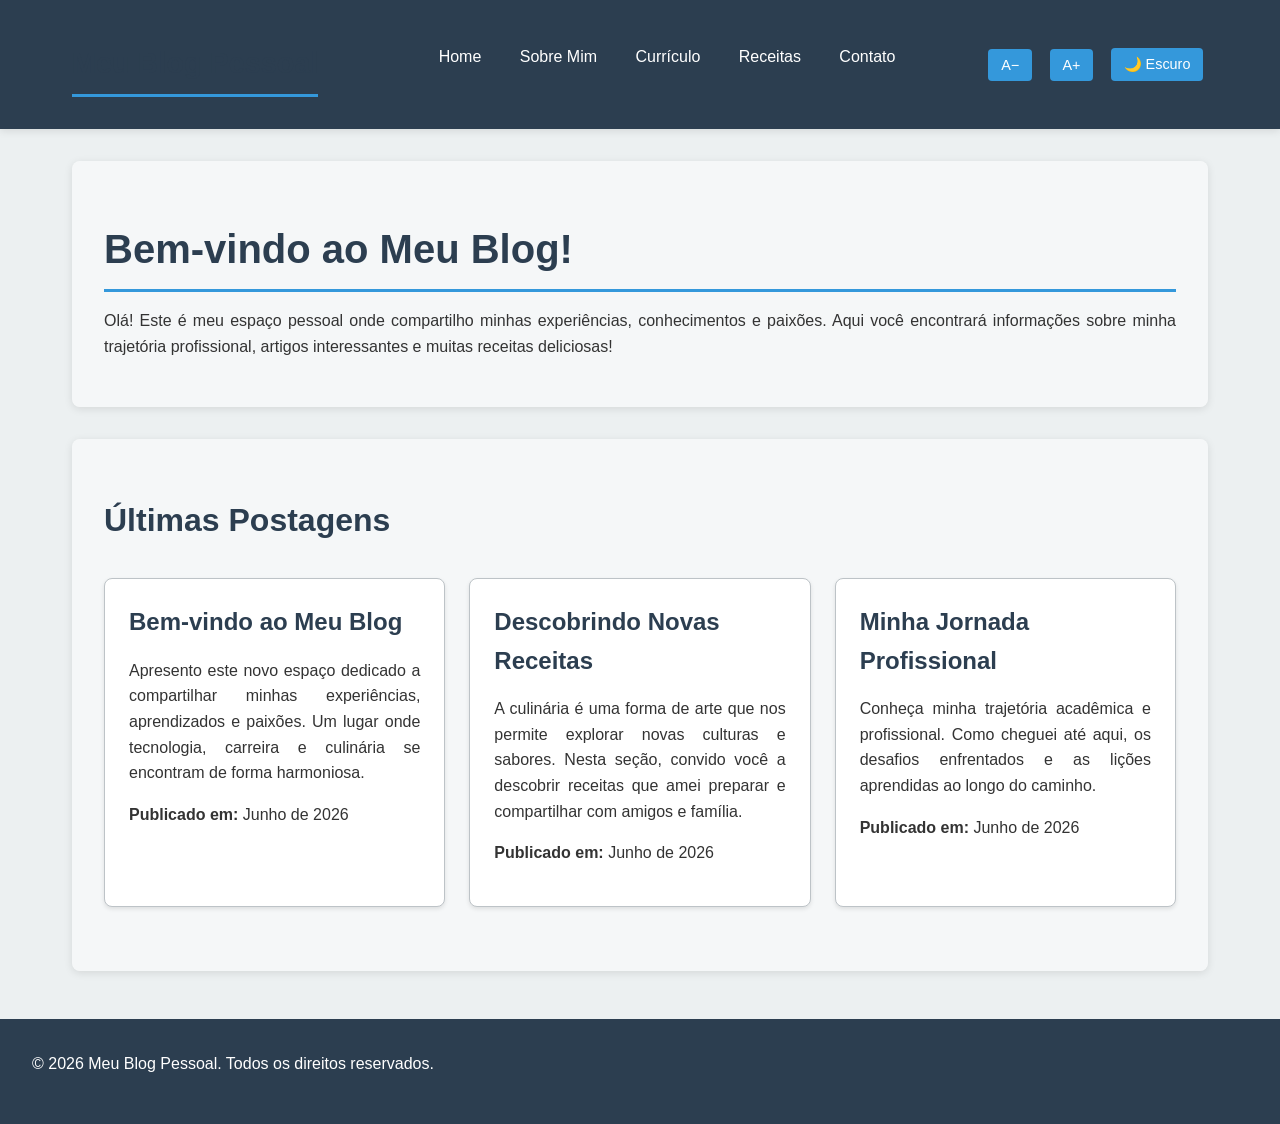
==== index.html @ 27458299 "Atualização do código" ====
<!DOCTYPE html>
<html lang="pt-BR">
<head>
    <meta charset="UTF-8">
    <meta name="viewport" content="width=device-width, initial-scale=1.0">
    <title>Blog Pessoal - Home</title>
    <link rel="stylesheet" href="css/style.css">
</head>
<body>
    <header>
        <div class="header-content">
            <h1>Meu Blog Pessoal</h1>
            <nav>
                <ul>
                    <li><a href="index.html">Home</a></li>
                    <li><a href="pages/about.html">Sobre Mim</a></li>
                    <li><a href="pages/curriculum.html">Currículo</a></li>
                    <li><a href="pages/receitas.html">Receitas</a></li>
                    <li><a href="pages/contact.html">Contato</a></li>
                </ul>
            </nav>
            <div class="accessibility-controls">
                <button id="decrease-font-btn" title="Diminuir fonte">A−</button>
                <button id="increase-font-btn" title="Aumentar fonte">A+</button>
                <button id="dark-mode-btn">🌙 Escuro</button>
            </div>
        </div>
    </header>

    <main>
        <section class="container">
            <h1>Bem-vindo ao Meu Blog!</h1>
            <p>Olá! Este é meu espaço pessoal onde compartilho minhas experiências, conhecimentos e paixões. 
               Aqui você encontrará informações sobre minha trajetória profissional, artigos interessantes e muitas receitas deliciosas!</p>
        </section>

        <section class="container">
            <h2>Últimas Postagens</h2>
            <div class="latest-posts">
                <article class="post-card">
                    <h3>Bem-vindo ao Meu Blog</h3>
                    <p>Apresento este novo espaço dedicado a compartilhar minhas experiências, aprendizados e paixões. 
                       Um lugar onde tecnologia, carreira e culinária se encontram de forma harmoniosa.</p>
                    <p><strong>Publicado em:</strong> Junho de 2026</p>
                </article>

                <article class="post-card">
                    <h3>Descobrindo Novas Receitas</h3>
                    <p>A culinária é uma forma de arte que nos permite explorar novas culturas e sabores. 
                       Nesta seção, convido você a descobrir receitas que amei preparar e compartilhar com amigos e família.</p>
                    <p><strong>Publicado em:</strong> Junho de 2026</p>
                </article>

                <article class="post-card">
                    <h3>Minha Jornada Profissional</h3>
                    <p>Conheça minha trajetória acadêmica e profissional. Como cheguei até aqui, os desafios enfrentados 
                       e as lições aprendidas ao longo do caminho.</p>
                    <p><strong>Publicado em:</strong> Junho de 2026</p>
                </article>
            </div>
        </section>
    </main>

    <footer>
        <p>&copy; 2026 Meu Blog Pessoal. Todos os direitos reservados.</p>
    </footer>

    <script src="js/script.js"></script>
</body>
</html>
---- css/style.css ----
:root {
  --primary-color: #2c3e50;
  --secondary-color: #3498db;
  --text-color: #333;
  --bg-color: #ecf0f1;
  --border-color: #bdc3c7;
  --font-size-base: 16px;
}

html.dark-mode {
  --primary-color: #1a1a1a;
  --secondary-color: #1e90ff;
  --text-color: #f0f0f0;
  --bg-color: #2d2d2d;
  --border-color: #444;
}

* {
  margin: 0;
  padding: 0;
  box-sizing: border-box;
}

body {
  font-family: 'Segoe UI', Tahoma, Geneva, Verdana, sans-serif;
  color: var(--text-color);
  background-color: var(--bg-color);
  font-size: var(--font-size-base);
  line-height: 1.6;
  transition: background-color 0.3s ease, color 0.3s ease;
}

/* Header e Navigation */
header {
  background-color: var(--primary-color);
  color: white;
  padding: 1rem 0;
  box-shadow: 0 2px 8px rgba(0, 0, 0, 0.1);
  position: sticky;
  top: 0;
  z-index: 100;
}

header .header-content {
  max-width: 1200px;
  margin: 0 auto;
  padding: 0 2rem;
  display: flex;
  justify-content: space-between;
  align-items: center;
  flex-wrap: wrap;
  gap: 1rem;
}

header h1 {
  font-size: 1.8rem;
  font-weight: 600;
}

nav ul {
  display: flex;
  list-style: none;
  gap: 0;
  flex-wrap: wrap;
  align-items: center;
}

nav ul li {
  margin: 0;
}

nav ul li a {
  display: block;
  color: white;
  text-decoration: none;
  padding: 0.8rem 1.2rem;
  transition: background-color 0.3s ease;
  border-radius: 4px;
}

nav ul li a:hover {
  background-color: var(--secondary-color);
}

.accessibility-controls {
  display: flex;
  gap: 0.5rem;
  align-items: center;
}

.accessibility-controls button {
  padding: 0.5rem 0.8rem;
  margin: 0 0.3rem;
  font-size: 0.9rem;
  background-color: var(--secondary-color);
  color: white;
  border: none;
  border-radius: 4px;
  cursor: pointer;
  transition: background-color 0.3s ease;
}

.accessibility-controls button:hover {
  background-color: #2980b9;
}

/* Main Content */
main {
  max-width: 1200px;
  margin: 2rem auto;
  padding: 0 2rem;
}

.container {
  background-color: rgba(255, 255, 255, 0.5);
  padding: 2rem;
  border-radius: 8px;
  box-shadow: 0 2px 8px rgba(0, 0, 0, 0.1);
  margin-bottom: 2rem;
}

.dark-mode .container {
  background-color: rgba(0, 0, 0, 0.2);
}

h1, h2, h3 {
  color: var(--primary-color);
  margin-top: 1.5rem;
  margin-bottom: 1rem;
}

h1 {
  font-size: 2.5rem;
  border-bottom: 3px solid var(--secondary-color);
  padding-bottom: 0.5rem;
}

h2 {
  font-size: 2rem;
}

h3 {
  font-size: 1.5rem;
}

p {
  margin-bottom: 1rem;
  text-align: justify;
}

/* Seção Latest Posts */
.latest-posts {
  display: grid;
  grid-template-columns: repeat(auto-fit, minmax(300px, 1fr));
  gap: 1.5rem;
  margin: 2rem 0;
}

.post-card {
  background-color: white;
  border: 1px solid var(--border-color);
  border-radius: 8px;
  padding: 1.5rem;
  box-shadow: 0 2px 4px rgba(0, 0, 0, 0.1);
  transition: transform 0.3s ease, box-shadow 0.3s ease;
}

.dark-mode .post-card {
  background-color: #3a3a3a;
  border-color: #555;
}

.post-card:hover {
  transform: translateY(-5px);
  box-shadow: 0 4px 12px rgba(0, 0, 0, 0.2);
}

.post-card h3 {
  margin-top: 0;
}

/* About Section */
.about-section {
  display: grid;
  grid-template-columns: 1fr 1fr;
  gap: 2rem;
  align-items: center;
}

@media (max-width: 768px) {
  .about-section {
    grid-template-columns: 1fr;
  }
}

.about-section img {
  width: 100%;
  border-radius: 8px;
  box-shadow: 0 4px 12px rgba(0, 0, 0, 0.15);
}

/* Listas */
ul, ol {
  margin-left: 2rem;
  margin-bottom: 1rem;
}

ul li, ol li {
  margin-bottom: 0.5rem;
}

/* Tabelas */
table {
  width: 100%;
  border-collapse: collapse;
  margin: 1.5rem 0;
  box-shadow: 0 2px 4px rgba(0, 0, 0, 0.1);
}

table th,
table td {
  padding: 1rem;
  text-align: left;
  border-bottom: 1px solid var(--border-color);
}

table th {
  background-color: var(--primary-color);
  color: white;
  font-weight: bold;
}

table tr:hover {
  background-color: rgba(52, 152, 219, 0.1);
}

/* Formulário de Contato */
form {
  display: grid;
  gap: 1.5rem;
  max-width: 600px;
}

.form-group {
  display: flex;
  flex-direction: column;
}

label {
  margin-bottom: 0.5rem;
  font-weight: 600;
  color: var(--primary-color);
}

input[type="text"],
input[type="email"],
input[type="tel"],
textarea {
  padding: 0.8rem;
  border: 1px solid var(--border-color);
  border-radius: 4px;
  font-family: inherit;
  font-size: inherit;
  background-color: white;
  color: var(--text-color);
  transition: border-color 0.3s ease;
}

.dark-mode input[type="text"],
.dark-mode input[type="email"],
.dark-mode input[type="tel"],
.dark-mode textarea {
  background-color: #444;
  color: white;
}

input[type="text"]:focus,
input[type="email"]:focus,
input[type="tel"]:focus,
textarea:focus {
  outline: none;
  border-color: var(--secondary-color);
  box-shadow: 0 0 8px rgba(52, 152, 219, 0.3);
}

textarea {
  resize: vertical;
  min-height: 150px;
}

.error {
  color: #e74c3c;
  font-size: 0.85rem;
  margin-top: 0.3rem;
}

button[type="submit"],
.btn {
  padding: 0.8rem 1.5rem;
  background-color: var(--secondary-color);
  color: white;
  border: none;
  border-radius: 4px;
  font-size: 1rem;
  cursor: pointer;
  transition: background-color 0.3s ease;
  width: fit-content;
}

button[type="submit"]:hover,
.btn:hover {
  background-color: #2980b9;
}

/* Receitas */
.recipes-list {
  display: grid;
  grid-template-columns: repeat(auto-fill, minmax(280px, 1fr));
  gap: 1.5rem;
  margin: 2rem 0;
}

.recipe-card {
  background-color: white;
  border-radius: 8px;
  overflow: hidden;
  box-shadow: 0 2px 8px rgba(0, 0, 0, 0.1);
  transition: transform 0.3s ease;
}

.dark-mode .recipe-card {
  background-color: #3a3a3a;
}

.recipe-card:hover {
  transform: translateY(-8px);
}

.recipe-card h3 {
  margin: 0;
  background-color: var(--secondary-color);
  color: white;
  padding: 1rem;
}

.recipe-card-content {
  padding: 1.5rem;
}

.recipe-card a {
  color: var(--secondary-color);
  text-decoration: none;
  font-weight: 600;
}

.recipe-card a:hover {
  text-decoration: underline;
}

/* Footer */
footer {
  background-color: var(--primary-color);
  color: white;
  text-align: center;
  padding: 2rem;
  margin-top: 3rem;
}

/* Responsive */
@media (max-width: 768px) {
  header .header-content {
    flex-direction: column;
    align-items: flex-start;
  }

  nav ul {
    flex-direction: column;
    width: 100%;
  }

  nav ul li a {
    width: 100%;
  }

  main {
    padding: 0 1rem;
  }

  .container {
    padding: 1.5rem;
  }

  h1 {
    font-size: 2rem;
  }

  h2 {
    font-size: 1.5rem;
  }
}
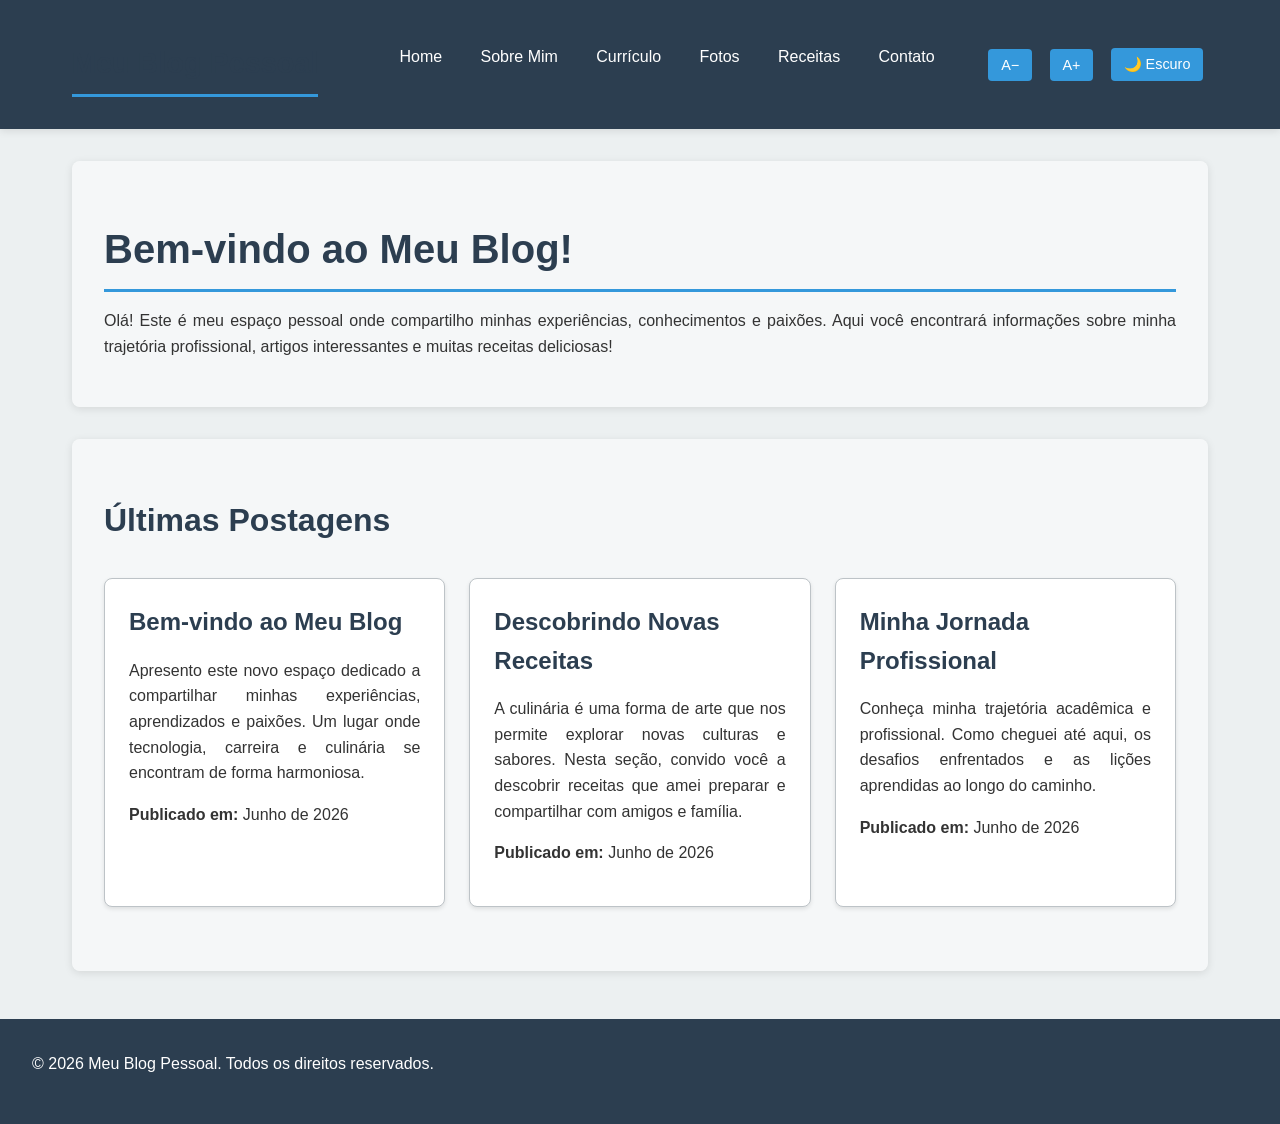
==== commit 045f96f7: "Atualiza site e adiciona galeria de fotos" ====
--- a/index.html
+++ b/index.html
@@ -15,6 +15,7 @@
                     <li><a href="index.html">Home</a></li>
                     <li><a href="pages/about.html">Sobre Mim</a></li>
                     <li><a href="pages/curriculum.html">Currículo</a></li>
+                    <li><a href="pages/fotos.html">Fotos</a></li>
                     <li><a href="pages/receitas.html">Receitas</a></li>
                     <li><a href="pages/contact.html">Contato</a></li>
                 </ul>
@@ -59,6 +60,7 @@
                 </article>
             </div>
         </section>
+
     </main>
 
     <footer>
--- a/css/style.css
+++ b/css/style.css
@@ -179,24 +179,142 @@
   margin-top: 0;
 }
 
+.gallery-section p {
+  margin-top: 0.5rem;
+  color: var(--text-color);
+}
+
+.gallery-grid {
+  display: grid;
+  grid-template-columns: repeat(auto-fit, minmax(220px, 1fr));
+  gap: 1rem;
+  margin-top: 1.5rem;
+}
+
+.gallery-item {
+  display: flex;
+  flex-direction: column;
+  background-color: white;
+  border: 1px solid var(--border-color);
+  border-radius: 12px;
+  overflow: hidden;
+  cursor: pointer;
+  text-align: left;
+  transition: transform 0.2s ease, border-color 0.2s ease;
+}
+
+.dark-mode .gallery-item {
+  background-color: #3a3a3a;
+  border-color: #555;
+}
+
+.gallery-item img {
+  width: 100%;
+  display: block;
+  aspect-ratio: 4 / 3;
+  object-fit: cover;
+}
+
+.gallery-item span {
+      display: none;
+  position: fixed;
+  top: 0;
+  left: 0;
+  width: 100%;
+  height: 100%;
+  display: none;
+  align-items: center;
+  justify-content: center;
+  background-color: rgba(0, 0, 0, 0.75);
+  padding: 1.5rem;
+  z-index: 200;
+}
+
+.gallery-modal.active {
+  display: flex;
+}
+
+.gallery-modal-content {
+  width: min(92vw, 900px);
+  background-color: white;
+  border-radius: 14px;
+  padding: 1rem;
+  position: relative;
+  box-shadow: 0 12px 40px rgba(0, 0, 0, 0.25);
+}
+
+.dark-mode .gallery-modal-content {
+  background-color: #282828;
+}
+
+.gallery-modal img {
+  width: 100%;
+  display: block;
+  border-radius: 10px;
+  max-height: 70vh;
+  object-fit: contain;
+}
+
+.gallery-caption {
+  display: none;
+  margin-top: 0.8rem;
+  font-size: 0.95rem;
+  color: var(--text-color);
+}
+
+.gallery-caption:not(:empty) {
+  display: block;
+}
+
+.gallery-close {
+  position: absolute;
+  top: 1rem;
+  right: 1rem;
+  width: 2.6rem;
+  height: 2.6rem;
+  border: none;
+  border-radius: 50%;
+  background-color: var(--primary-color);
+  color: white;
+  font-size: 1.25rem;
+  cursor: pointer;
+  display: flex;
+  align-items: center;
+  justify-content: center;
+}
+
+.gallery-close:hover {
+  background-color: #162a44;
+}
+
 /* About Section */
 .about-section {
   display: grid;
-  grid-template-columns: 1fr 1fr;
+  grid-template-columns: 1fr 240px;
   gap: 2rem;
-  align-items: center;
+  align-items: start;
+  position: relative;
 }
 
 @media (max-width: 768px) {
   .about-section {
     grid-template-columns: 1fr;
   }
+  .about-section img {
+    width: 100%;
+    max-width: none;
+    margin-top: 1rem;
+    justify-self: center;
+  }
 }
 
 .about-section img {
   width: 100%;
-  border-radius: 8px;
-  box-shadow: 0 4px 12px rgba(0, 0, 0, 0.15);
+  max-width: 220px;
+  border-radius: 10px;
+  box-shadow: 0 8px 30px rgba(0,0,0,0.15);
+  justify-self: end;
+  align-self: start;
 }
 
 /* Listas */
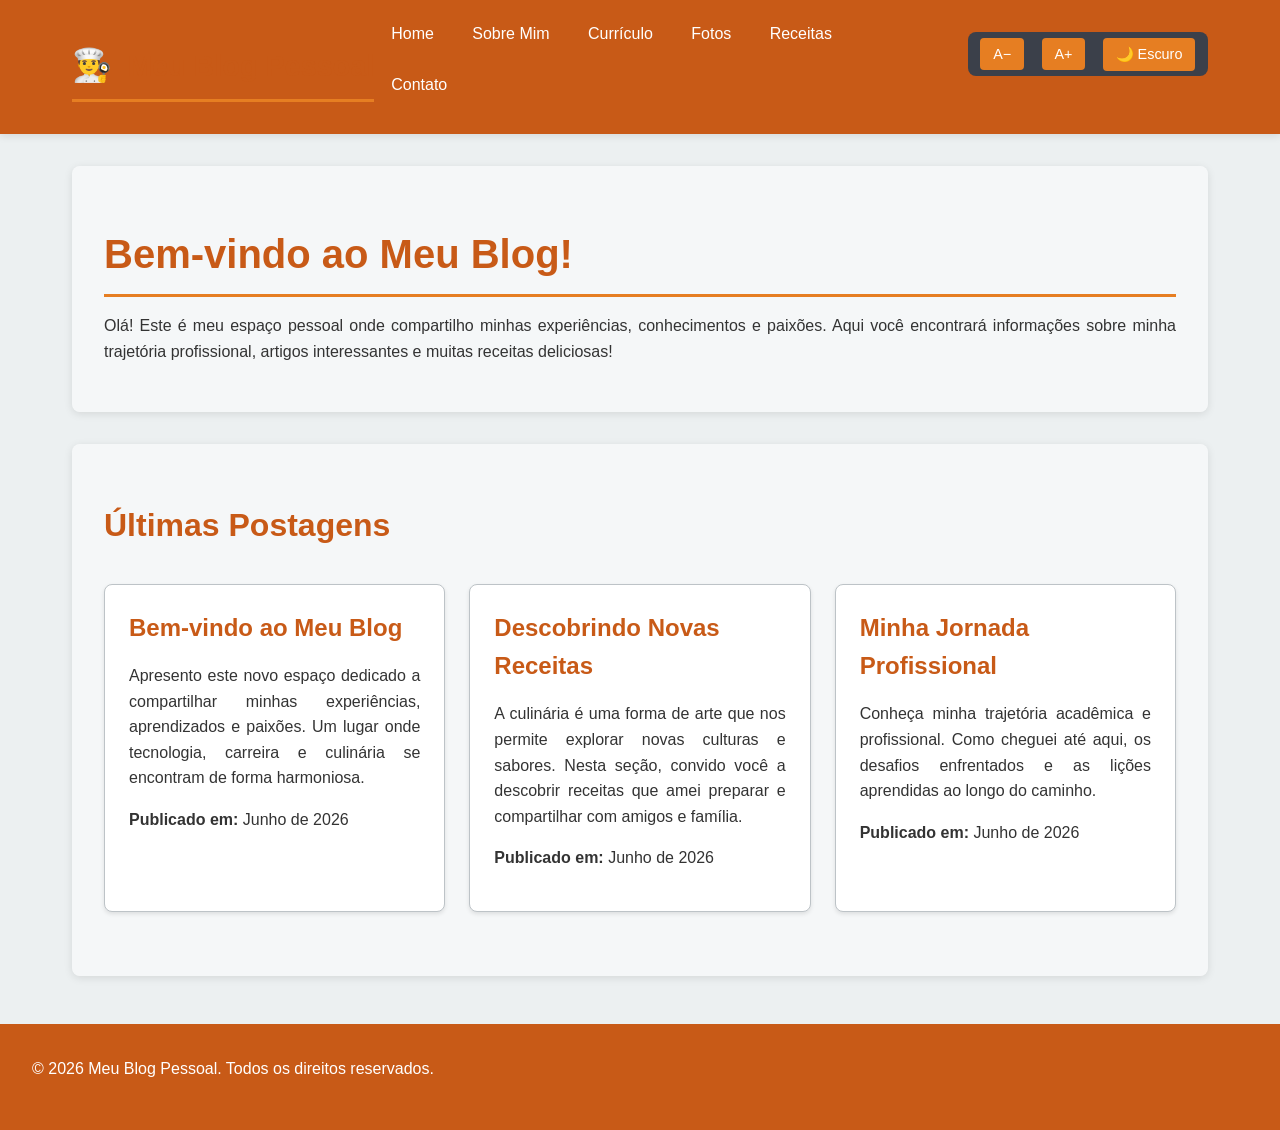
==== commit b502bce9: "Atualiza layout e conteúdo do portfólio" ====
--- a/index.html
+++ b/index.html
@@ -9,7 +9,7 @@
 <body>
     <header>
         <div class="header-content">
-            <h1>Meu Blog Pessoal</h1>
+            <h1><span class="header-icon">👨‍🍳</span> Meu Blog Pessoal</h1>
             <nav>
                 <ul>
                     <li><a href="index.html">Home</a></li>
--- a/css/style.css
+++ b/css/style.css
@@ -1,6 +1,6 @@
 :root {
-  --primary-color: #2c3e50;
-  --secondary-color: #3498db;
+  --primary-color: #c85a17;
+  --secondary-color: #e67e22;
   --text-color: #333;
   --bg-color: #ecf0f1;
   --border-color: #bdc3c7;
@@ -9,7 +9,7 @@
 
 html.dark-mode {
   --primary-color: #1a1a1a;
-  --secondary-color: #1e90ff;
+  --secondary-color: #ff6b6b;
   --text-color: #f0f0f0;
   --bg-color: #2d2d2d;
   --border-color: #444;
@@ -50,11 +50,34 @@
   align-items: center;
   flex-wrap: wrap;
   gap: 1rem;
+  position: relative;
 }
 
 header h1 {
   font-size: 1.8rem;
   font-weight: 600;
+}
+
+.header-icon {
+  margin-right: 0.5rem;
+  font-size: 2rem;
+  display: inline-block;
+  animation: bounce 2s infinite;
+}
+
+@keyframes bounce {
+  0%, 100% {
+    transform: translateY(0);
+  }
+  50% {
+    transform: translateY(-8px);
+  }
+}
+
+nav {
+  position: absolute;
+  left: 50%;
+  transform: translateX(-50%);
 }
 
 nav ul {
@@ -86,6 +109,25 @@
   display: flex;
   gap: 0.5rem;
   align-items: center;
+  position: absolute;
+  top: 1rem;
+  right: 2rem;
+  z-index: 110;
+  background: rgba(44, 62, 80, 0.9);
+  padding: 0.35rem 0.5rem;
+  border-radius: 8px;
+}
+
+@media (max-width: 768px) {
+  .accessibility-controls {
+    position: static;
+    width: 100%;
+    justify-content: flex-end;
+    margin-top: 0.5rem;
+    background: transparent;
+    padding: 0;
+    border-radius: 0;
+  }
 }
 
 .accessibility-controls button {
@@ -101,7 +143,7 @@
 }
 
 .accessibility-controls button:hover {
-  background-color: #2980b9;
+  background-color: #d35400;
 }
 
 /* Main Content */
@@ -215,78 +257,6 @@
   object-fit: cover;
 }
 
-.gallery-item span {
-      display: none;
-  position: fixed;
-  top: 0;
-  left: 0;
-  width: 100%;
-  height: 100%;
-  display: none;
-  align-items: center;
-  justify-content: center;
-  background-color: rgba(0, 0, 0, 0.75);
-  padding: 1.5rem;
-  z-index: 200;
-}
-
-.gallery-modal.active {
-  display: flex;
-}
-
-.gallery-modal-content {
-  width: min(92vw, 900px);
-  background-color: white;
-  border-radius: 14px;
-  padding: 1rem;
-  position: relative;
-  box-shadow: 0 12px 40px rgba(0, 0, 0, 0.25);
-}
-
-.dark-mode .gallery-modal-content {
-  background-color: #282828;
-}
-
-.gallery-modal img {
-  width: 100%;
-  display: block;
-  border-radius: 10px;
-  max-height: 70vh;
-  object-fit: contain;
-}
-
-.gallery-caption {
-  display: none;
-  margin-top: 0.8rem;
-  font-size: 0.95rem;
-  color: var(--text-color);
-}
-
-.gallery-caption:not(:empty) {
-  display: block;
-}
-
-.gallery-close {
-  position: absolute;
-  top: 1rem;
-  right: 1rem;
-  width: 2.6rem;
-  height: 2.6rem;
-  border: none;
-  border-radius: 50%;
-  background-color: var(--primary-color);
-  color: white;
-  font-size: 1.25rem;
-  cursor: pointer;
-  display: flex;
-  align-items: center;
-  justify-content: center;
-}
-
-.gallery-close:hover {
-  background-color: #162a44;
-}
-
 /* About Section */
 .about-section {
   display: grid;
@@ -349,7 +319,7 @@
 }
 
 table tr:hover {
-  background-color: rgba(52, 152, 219, 0.1);
+  background-color: rgba(230, 126, 34, 0.1);
 }
 
 /* Formulário de Contato */
@@ -398,7 +368,7 @@
 textarea:focus {
   outline: none;
   border-color: var(--secondary-color);
-  box-shadow: 0 0 8px rgba(52, 152, 219, 0.3);
+  box-shadow: 0 0 8px rgba(230, 126, 34, 0.3);
 }
 
 textarea {
@@ -427,7 +397,7 @@
 
 button[type="submit"]:hover,
 .btn:hover {
-  background-color: #2980b9;
+  background-color: #d35400;
 }
 
 /* Receitas */
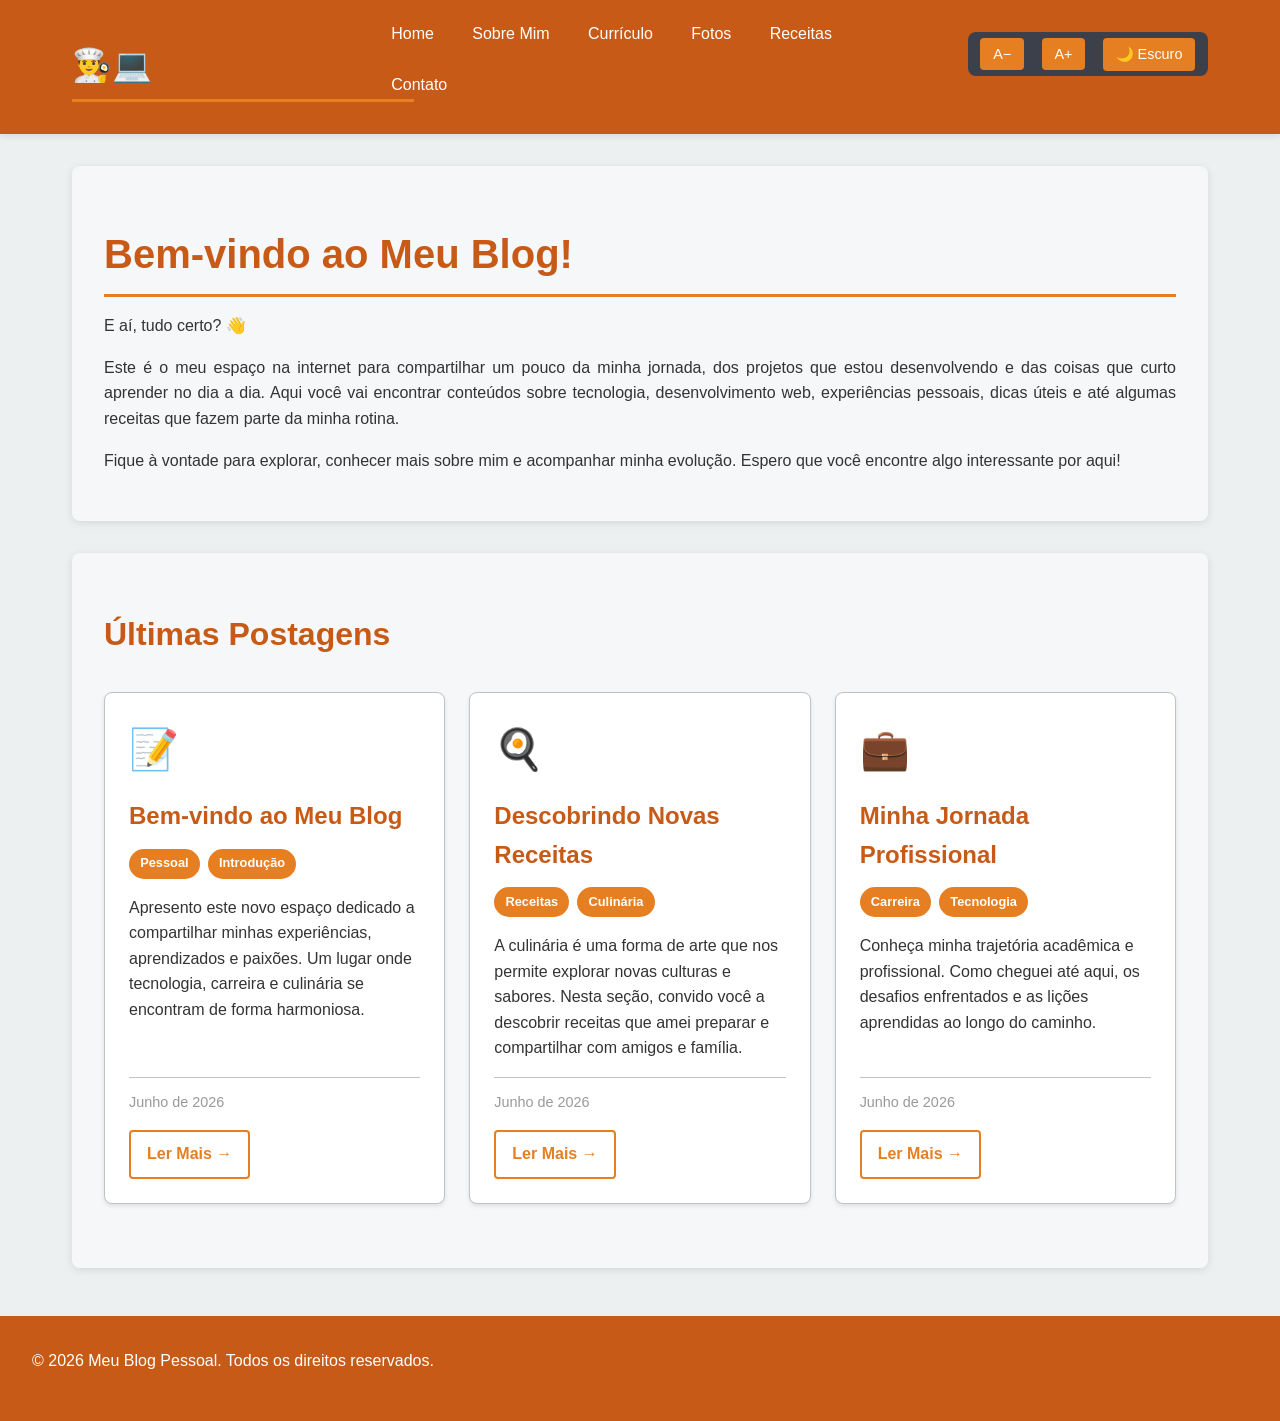
==== commit 9e6a9243: "Atualiza layout e conteúdo do portfólio" ====
--- a/index.html
+++ b/index.html
@@ -9,7 +9,7 @@
 <body>
     <header>
         <div class="header-content">
-            <h1><span class="header-icon">👨‍🍳</span> Meu Blog Pessoal</h1>
+            <h1><span class="header-icon">👨‍🍳💻</span> Meu Blog Pessoal</h1>
             <nav>
                 <ul>
                     <li><a href="index.html">Home</a></li>
@@ -31,32 +31,65 @@
     <main>
         <section class="container">
             <h1>Bem-vindo ao Meu Blog!</h1>
-            <p>Olá! Este é meu espaço pessoal onde compartilho minhas experiências, conhecimentos e paixões. 
-               Aqui você encontrará informações sobre minha trajetória profissional, artigos interessantes e muitas receitas deliciosas!</p>
+            <p>E aí, tudo certo? 👋</p>
+
+            <p>Este é o meu espaço na internet para compartilhar um pouco da minha jornada, dos projetos que estou desenvolvendo e das coisas que curto aprender no dia a dia. Aqui você vai encontrar conteúdos sobre tecnologia, desenvolvimento web, experiências pessoais, dicas úteis e até algumas receitas que fazem parte da minha rotina.</p>
+
+            <p>Fique à vontade para explorar, conhecer mais sobre mim e acompanhar minha evolução. Espero que você encontre algo interessante por aqui!</p>
         </section>
 
         <section class="container">
             <h2>Últimas Postagens</h2>
             <div class="latest-posts">
                 <article class="post-card">
+                    <div class="post-header">
+                        <span class="post-icon">📝</span>
+                    </div>
                     <h3>Bem-vindo ao Meu Blog</h3>
+                    <div class="post-tags">
+                        <span class="tag">Pessoal</span>
+                        <span class="tag">Introdução</span>
+                    </div>
                     <p>Apresento este novo espaço dedicado a compartilhar minhas experiências, aprendizados e paixões. 
                        Um lugar onde tecnologia, carreira e culinária se encontram de forma harmoniosa.</p>
-                    <p><strong>Publicado em:</strong> Junho de 2026</p>
+                    <div class="post-meta">
+                        <span class="publish-date">Junho de 2026</span>
+                    </div>
+                    <a href="pages/about.html" class="read-more">Ler Mais →</a>
                 </article>
 
                 <article class="post-card">
+                    <div class="post-header">
+                        <span class="post-icon">🍳</span>
+                    </div>
                     <h3>Descobrindo Novas Receitas</h3>
+                    <div class="post-tags">
+                        <span class="tag">Receitas</span>
+                        <span class="tag">Culinária</span>
+                    </div>
                     <p>A culinária é uma forma de arte que nos permite explorar novas culturas e sabores. 
                        Nesta seção, convido você a descobrir receitas que amei preparar e compartilhar com amigos e família.</p>
-                    <p><strong>Publicado em:</strong> Junho de 2026</p>
+                    <div class="post-meta">
+                        <span class="publish-date">Junho de 2026</span>
+                    </div>
+                    <a href="pages/receitas.html" class="read-more">Ler Mais →</a>
                 </article>
 
                 <article class="post-card">
+                    <div class="post-header">
+                        <span class="post-icon">💼</span>
+                    </div>
                     <h3>Minha Jornada Profissional</h3>
+                    <div class="post-tags">
+                        <span class="tag">Carreira</span>
+                        <span class="tag">Tecnologia</span>
+                    </div>
                     <p>Conheça minha trajetória acadêmica e profissional. Como cheguei até aqui, os desafios enfrentados 
                        e as lições aprendidas ao longo do caminho.</p>
-                    <p><strong>Publicado em:</strong> Junho de 2026</p>
+                    <div class="post-meta">
+                        <span class="publish-date">Junho de 2026</span>
+                    </div>
+                    <a href="pages/curriculum.html" class="read-more">Ler Mais →</a>
                 </article>
             </div>
         </section>
--- a/css/style.css
+++ b/css/style.css
@@ -204,7 +204,10 @@
   border-radius: 8px;
   padding: 1.5rem;
   box-shadow: 0 2px 4px rgba(0, 0, 0, 0.1);
-  transition: transform 0.3s ease, box-shadow 0.3s ease;
+  transition: transform 0.3s ease, box-shadow 0.3s ease, border-color 0.3s ease;
+  position: relative;
+  display: flex;
+  flex-direction: column;
 }
 
 .dark-mode .post-card {
@@ -213,12 +216,96 @@
 }
 
 .post-card:hover {
-  transform: translateY(-5px);
-  box-shadow: 0 4px 12px rgba(0, 0, 0, 0.2);
+  transform: translateY(-8px);
+  box-shadow: 0 8px 20px rgba(230, 126, 34, 0.2);
+  border-color: var(--secondary-color);
+}
+
+.post-header {
+  display: flex;
+  justify-content: space-between;
+  align-items: center;
+  margin-bottom: 1rem;
+}
+
+.post-icon {
+  font-size: 2.5rem;
+}
+
+/* favorito removido - espaço reservado caso queira adicionar outro controle */
+.post-header {
+  display: flex;
+  align-items: center;
+  gap: 0.5rem;
+  margin-bottom: 1rem;
 }
 
 .post-card h3 {
   margin-top: 0;
+  margin-bottom: 0.8rem;
+  color: var(--primary-color);
+}
+
+.post-tags {
+  display: flex;
+  gap: 0.5rem;
+  margin-bottom: 1rem;
+  flex-wrap: wrap;
+}
+
+.tag {
+  display: inline-block;
+  background-color: var(--secondary-color);
+  color: white;
+  padding: 0.3rem 0.7rem;
+  border-radius: 20px;
+  font-size: 0.8rem;
+  font-weight: 600;
+}
+
+.post-card p {
+  flex-grow: 1;
+  margin-bottom: 1rem;
+  text-align: left;
+}
+
+.post-meta {
+  display: flex;
+  justify-content: space-between;
+  align-items: center;
+  margin-bottom: 1rem;
+  font-size: 0.9rem;
+  color: #999;
+  border-top: 1px solid var(--border-color);
+  padding-top: 0.8rem;
+}
+
+.read-more {
+  display: inline-block;
+  color: var(--secondary-color);
+  text-decoration: none;
+  font-weight: 600;
+  padding: 0.6rem 1rem;
+  border: 2px solid var(--secondary-color);
+  border-radius: 4px;
+  transition: all 0.3s ease;
+  align-self: flex-start;
+}
+
+.read-more:hover {
+  background-color: var(--secondary-color);
+  color: white;
+  transform: translateX(5px);
+}
+
+.dark-mode .post-meta {
+  border-color: #555;
+}
+
+/* botão voltar nas receitas */
+.recipe-back {
+  display: inline-block;
+  margin-top: 1rem;
 }
 
 .gallery-section p {
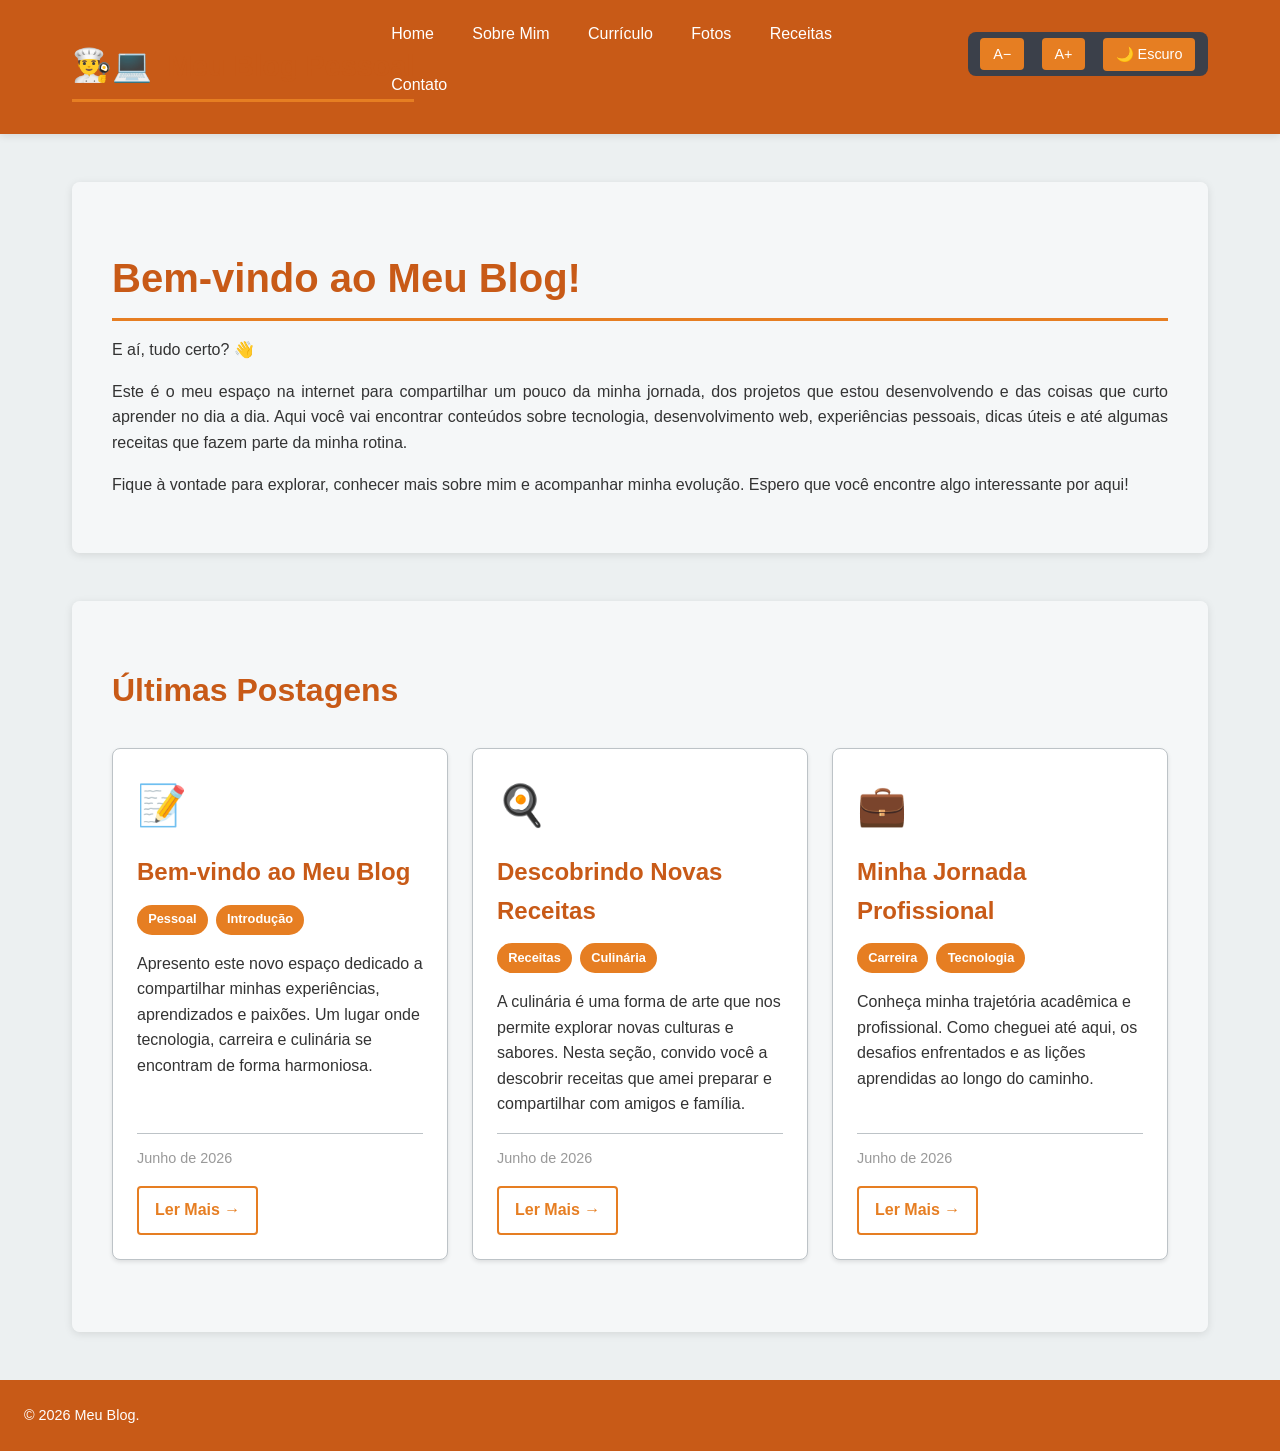
==== commit 7bcfd255: "Atualiza layout e conteúdo do portfólio" ====
--- a/index.html
+++ b/index.html
@@ -97,7 +97,7 @@
     </main>
 
     <footer>
-        <p>&copy; 2026 Meu Blog Pessoal. Todos os direitos reservados.</p>
+        <p>&copy; 2026 Meu Blog.</p>
     </footer>
 
     <script src="js/script.js"></script>
--- a/css/style.css
+++ b/css/style.css
@@ -149,16 +149,17 @@
 /* Main Content */
 main {
   max-width: 1200px;
-  margin: 2rem auto;
+  margin: 3rem auto;
   padding: 0 2rem;
+  min-height: calc(100vh - 400px);
 }
 
 .container {
   background-color: rgba(255, 255, 255, 0.5);
-  padding: 2rem;
+  padding: 2.5rem;
   border-radius: 8px;
   box-shadow: 0 2px 8px rgba(0, 0, 0, 0.1);
-  margin-bottom: 2rem;
+  margin-bottom: 3rem;
 }
 
 .dark-mode .container {
@@ -537,8 +538,13 @@
   background-color: var(--primary-color);
   color: white;
   text-align: center;
-  padding: 2rem;
-  margin-top: 3rem;
+  padding: 1.5rem;
+  margin-top: 2rem;
+}
+
+footer p {
+  margin: 0;
+  font-size: 0.9rem;
 }
 
 /* Responsive */
